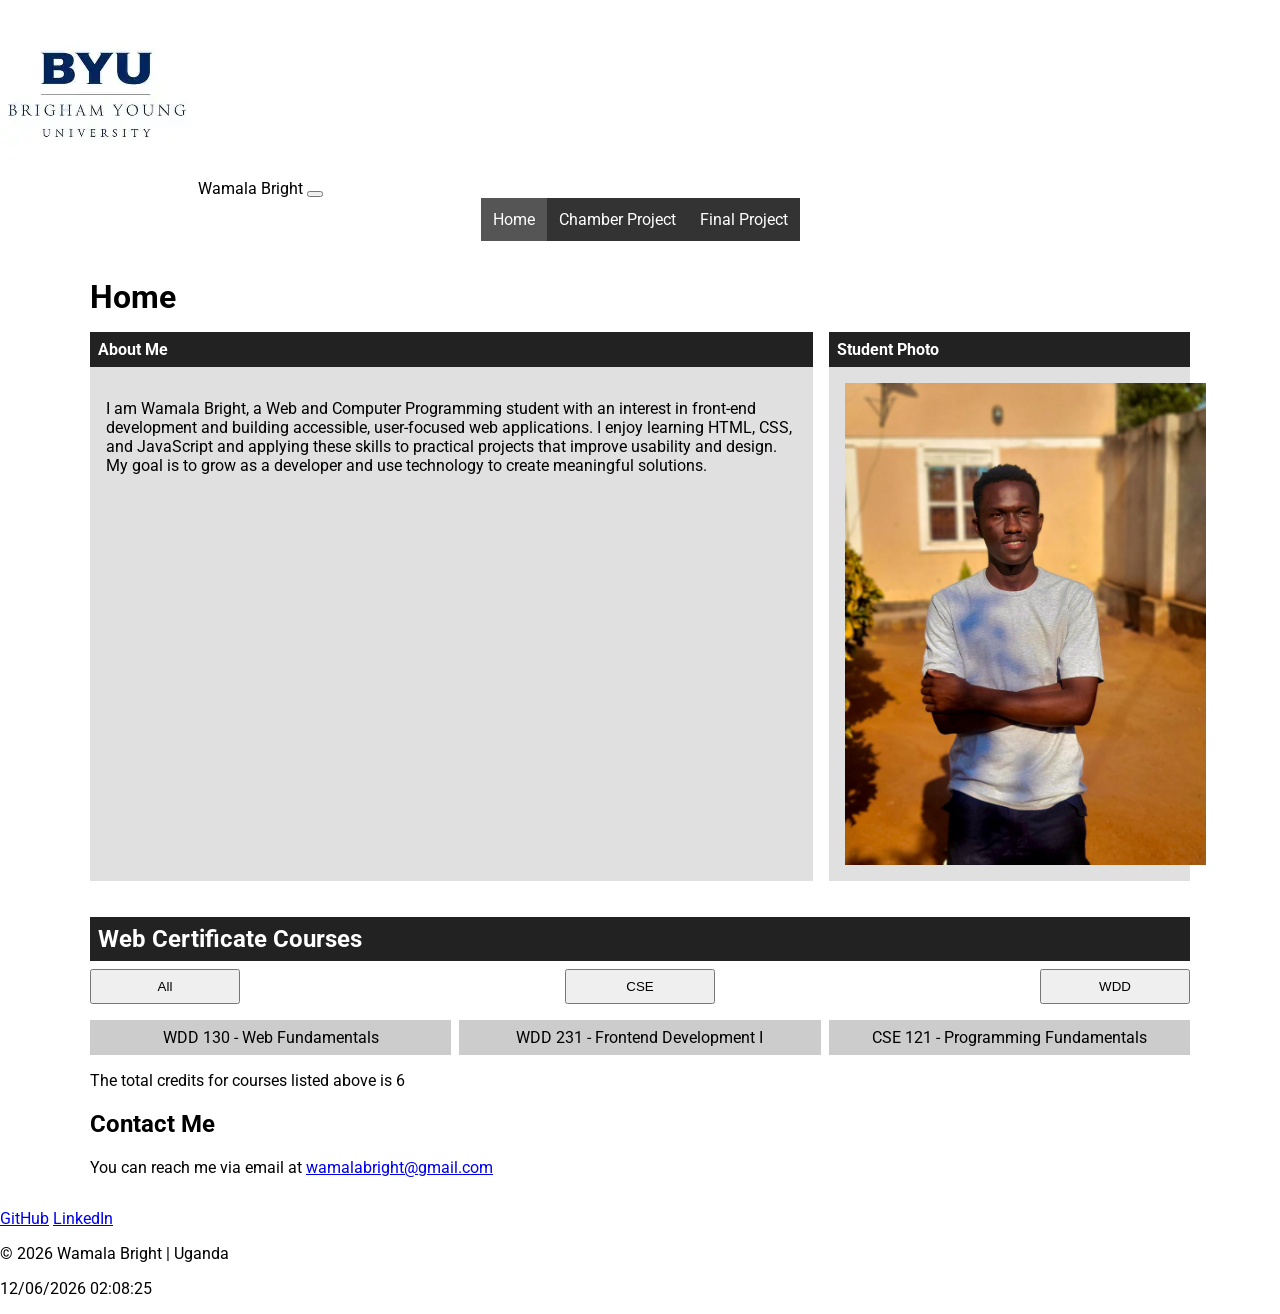
==== chamber/index.html @ 631403a4 "Front end" ====
<!DOCTYPE html>
<html lang="en">
<head>
  <meta charset="UTF-8">
  <meta name="description" content="WDD 231 course homepage, projects, resources, and notes by Bright Wamala">
  <meta name="author" content="Bright Wamala">
  <meta name="viewport" content="width=device-width, initial-scale=1.0">

  <title>WDD 231 | Home</title>

  <!-- Google Font -->
  <link rel="preconnect" href="https://fonts.googleapis.com">
  <link rel="preconnect" href="https://fonts.gstatic.com" crossorigin>
  <link href="https://fonts.googleapis.com/css2?family=Roboto&display=swap" rel="stylesheet">

  <link rel="stylesheet" href="styles/normalize.css">
  <link rel="stylesheet" href="styles/small.css">
  <link rel="stylesheet" href="styles/larger.css">

  <script src="scripts/navigation.js" defer></script>
  <script src="scripts/date.js" defer></script>
  <script src="scripts/courses.js" defer></script>
</head>

<body>
  <header>
  <img src="images/byulogo.webp" alt="Site logo">
  <span>Wamala Bright</span>
  <button id="menu"></button>
</header>

<nav>
  <ul>
    <li><a class="active" href="#">Home</a></li>
    <li><a href="directory.html">Chamber Project</a></li>
    <li><a href="#">Final Project</a></li>
  </ul>
</nav>

  <main>
  <h1>Home</h1>

  <section class="about-photo">
    <div class="card">
      <h2>About Me</h2>
      <p>
        I am Wamala Bright, a Web and Computer Programming student with an interest in front-end development and building accessible, user-focused web applications. I enjoy learning HTML, CSS, and JavaScript and applying these skills to practical projects that improve usability and design. My goal is to grow as a developer and use technology to create meaningful solutions.
      </p>
    </div>

    <div class="card">
      <h2>Student Photo</h2>
      <img src="images/profilepic.jpeg" alt="Student photo">
    </div>
  </section>

  <section class="courses">
    <h2>Web Certificate Courses</h2>

    <div class="filters">
      <button id="all">All</button>
      <button id="cse">CSE</button>
      <button id="wdd">WDD</button>
    </div>

    <div id="courses"></div>
    <p>The total credits for courses listed above is <span id="credits"></span></p>
  </section>
  <section class="contact">
  <h2>Contact Me</h2>
  <p>
    You can reach me via email at <a href="mailto:wamalabright@gmail.com">wamalabright@gmail.com</a> 
  </p>
</section>
</main>
  <footer>
    <div class="social">
      <a href="https://github.com/wamala-bright">GitHub</a>
      <a href="https://linkedin.com/in/yourprofile">LinkedIn</a>
    </div>

    <p>
      &copy; <span id="currentyear"></span> Wamala Bright | Uganda
    </p>

    <p id="lastModified"></p>
  </footer>
</body>
</html>
---- chamber/styles/small.css ----
/* -------------------- Root Colors -------------------- */
:root {
  /* Navigation */
  --nav-bg: #333;          
  --nav-hover-bg: #000;    
  --nav-text: #fff;        
  --nav-active-bg: #555;   

  /* Cards */
  --card-bg: #e0e0e0;
  --card-header-bg: #222;
  --card-header-text: #fff;

  /* Courses */
  --course-bg: #ccc;
  --course-completed-bg: #a8d5a2;

  /* Headings */
  --heading-color: #222;

  /* Body */
  --body-font: 'Roboto', sans-serif;
}

/* -------------------- Global -------------------- */
body {
  font-family: var(--body-font);
  margin: 0;
}

main {
  padding: 1rem;
}

h1 {
  margin-bottom: 1rem;
}

/* -------------------- Navigation -------------------- */
nav ul {
  display: none;
  list-style: none;
  padding: 0;
  margin: 0;
}

nav ul.open {
  display: block;
}

nav a {
  display: block;
  padding: 0.75rem;
  background: var(--nav-bg);
  color: var(--nav-text);
  text-decoration: none;
}

nav a:hover {
  background: var(--nav-hover-bg);
  color: var(--nav-text);
}

.active {
  background: var(--nav-active-bg);
  color: var(--nav-text);
}

/* -------------------- Cards -------------------- */
.card {
  background: var(--card-bg);
  margin-bottom: 1rem;
}

.card h2 {
  background: var(--card-header-bg);
  color: var(--card-header-text);
  margin: 0;
  padding: 0.5rem;
  font-size: 1rem;
}

.card p {
  padding: 1rem;
}

.card img {
  width: 100%;
  height: auto;
  display: block;
  padding: 1rem;
}

/* -------------------- About + Photo -------------------- */
.about-photo {
  display: block;
}

/* -------------------- Courses -------------------- */
.courses h2 {
  background: var(--card-header-bg);
  color: var(--card-header-text);
  padding: 0.5rem;
  margin-bottom: 0.5rem;
}

.filters {
  display: flex;
  gap: 0.5rem;
  margin-bottom: 1rem;
}

.filters button {
  flex: 1;
  padding: 0.5rem;
}

#courses {
  display: grid;
  gap: 0.5rem;
}

#courses div {
  background: var(--course-bg);
  padding: 0.5rem;
  text-align: center;
}

.completed {
  background: var(--course-completed-bg);
}
---- chamber/styles/larger.css ----
/* -------------------- Larger Screens -------------------- */
@media (min-width: 768px) {
  /* Navigation */
  nav ul {
    display: flex;
    justify-content: center;
  }

  nav a {
    background: var(--nav-bg);
    color: var(--nav-text);
  }

  nav a:hover {
    background: var(--nav-hover-bg);
    color: var(--nav-text);
  }

  .active {
    background: var(--nav-active-bg);
    color: var(--nav-text);
  }

  /* About + Photo side by side */
  .about-photo {
    display: grid;
    grid-template-columns: 2fr 1fr;
    gap: 1rem;
  }

  /* Courses grid */
  #courses {
    grid-template-columns: repeat(3, 1fr);
  }

  .filters {
    justify-content: space-between;
  }

  .filters button {
    max-width: 150px;
  }

  main {
    max-width: 1100px;
    margin: auto;
  }
}
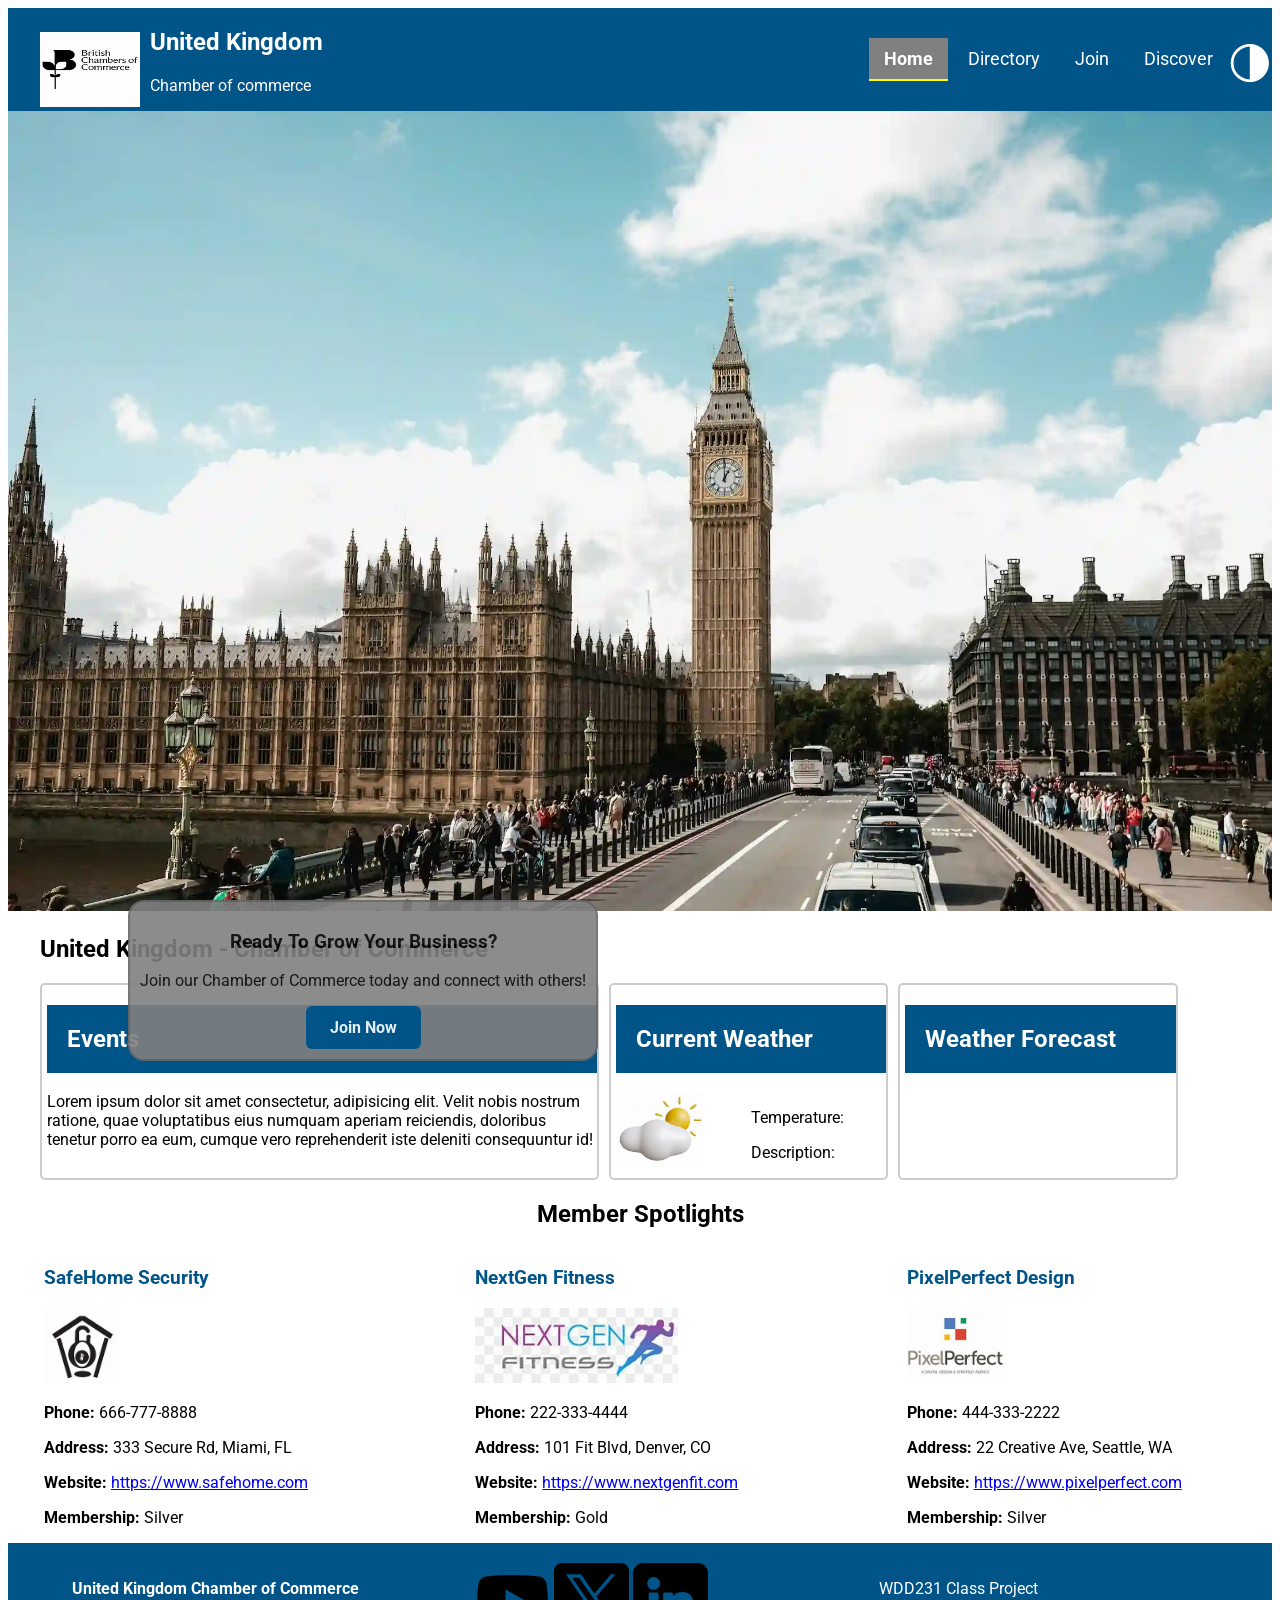
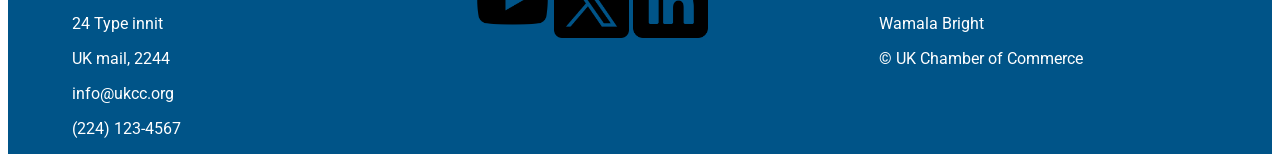
==== commit 89a788b8: "Final work" ====
--- a/chamber/index.html
+++ b/chamber/index.html
@@ -1,89 +1,110 @@
 <!DOCTYPE html>
 <html lang="en">
 <head>
-  <meta charset="UTF-8">
-  <meta name="description" content="WDD 231 course homepage, projects, resources, and notes by Bright Wamala">
-  <meta name="author" content="Bright Wamala">
-  <meta name="viewport" content="width=device-width, initial-scale=1.0">
+    <meta charset="UTF-8">
+    <meta name="viewport" content="width=device-width, initial-scale=1.0">
+    <title>United Kingdom Chamber Of Commerce | Home</title>
+    <meta name="description" content="Wamala Bright | WDD 231 - Chamber of Commerce, Home page">
+    <meta name="author" content="Wamala Bright">
+    <meta property="og:title" content="Chamber of Commerce">
+    <meta property="og:description" content="Manifest the world of business">
+    <meta property="og:image" content="https://wamala-bright.github.io/wdd231/chamber/images/logo.jpg">
+    <meta property="og:url" content="https://wamala-bright.github.io/wdd231/chamber/directory.html">
+    <link rel="preconnect" href="https://fonts.googleapis.com">
+    <link rel="preconnect" href="https://fonts.gstatic.com" crossorigin>
+    <link href="https://fonts.googleapis.com/css2?family=Fugaz+One&family=Roboto:wght@100;400&display=swap" rel="stylesheet">
+    <link rel="icon" href="favicon.ico">
+    <link rel="stylesheet" href="styles/normalize.css">
+    <link rel="stylesheet" href="styles/directory.css">
+    <script src="scripts/directory.js" defer></script>
+    <script src="scripts/weather.js" defer></script>
+    <script src="scripts/spotlight.js" defer></script>
+</head>
+<body>
+    <header>
+        <div class="logo">
+            <img src="images/logo.jpg" alt="logo">
+            <div>
+                <h2>United Kingdom</h2>
+                <p>Chamber of commerce</p>
+            </div>
+        </div>
+        <nav class="navbar">
+            <ul class="nav-links" id="nav-links">
+                <li><a href="index.html" class="active">Home</a></li>
+                <li><a href="directory.html">Directory</a></li>
+                <li><a href="join.html">Join</a></li>
+                <li><a href="discover.html">Discover</a></li>
+            </ul>
+            <div class="circle">◑</div>
+            <div id="hamburger">&#9776;</div>
+        </nav>
+    </header>
+    <main>
+        <div class="hero">
+            <picture>
+                <source srcset="images/uk-image2.webp" media="(min-width: 768px)">
+                <source srcset="images/uk-image.webp" media="(max-width: 480px)">
+                <img src="images/uk-image2.webp" alt="Hero image of the place">
+            </picture>
+        </div>
+        <div class="cta">
+            <h3>Ready To Grow Your Business?</h3>
+            <p>Join our Chamber of Commerce today and connect with others!</p>
+            <a href="join.html" class="cta-button">Join Now</a>
+        </div>
 
-  <title>WDD 231 | Home</title>
+        <section>
+            <h1>United Kingdom - Chamber of Commerce</h1>
 
-  <!-- Google Font -->
-  <link rel="preconnect" href="https://fonts.googleapis.com">
-  <link rel="preconnect" href="https://fonts.gstatic.com" crossorigin>
-  <link href="https://fonts.googleapis.com/css2?family=Roboto&display=swap" rel="stylesheet">
+            <div class="content">
+                <div class="events">
+                    <h2>Events</h2>
+                    <p>Lorem ipsum dolor sit amet consectetur, adipisicing elit. Velit nobis nostrum ratione, quae voluptatibus eius numquam aperiam reiciendis, doloribus tenetur porro ea eum, cumque vero reprehenderit iste deleniti consequuntur id!</p>
+                </div>   
 
-  <link rel="stylesheet" href="styles/normalize.css">
-  <link rel="stylesheet" href="styles/small.css">
-  <link rel="stylesheet" href="styles/larger.css">
+                <div class="data">
+                    <h2><span>Current Weather</span></h2>
+                    <div class="info">
+                        <div>
+                            <img src="images/weather-icon.jpg" width="70" alt="weather icon" class="weather-icon">
+                        </div>
+                        <div class="current-weather">
+                            <p>Temperature: <span id="current-temp"></span></p>
+                            <p>Description: <span id="weather-desc"></span></p>                                  
+                        </div>
+                    </div>    
+                </div>
 
-  <script src="scripts/navigation.js" defer></script>
-  <script src="scripts/date.js" defer></script>
-  <script src="scripts/courses.js" defer></script>
-</head>
-
-<body>
-  <header>
-  <img src="images/byulogo.webp" alt="Site logo">
-  <span>Wamala Bright</span>
-  <button id="menu"></button>
-</header>
-
-<nav>
-  <ul>
-    <li><a class="active" href="#">Home</a></li>
-    <li><a href="directory.html">Chamber Project</a></li>
-    <li><a href="#">Final Project</a></li>
-  </ul>
-</nav>
-
-  <main>
-  <h1>Home</h1>
-
-  <section class="about-photo">
-    <div class="card">
-      <h2>About Me</h2>
-      <p>
-        I am Wamala Bright, a Web and Computer Programming student with an interest in front-end development and building accessible, user-focused web applications. I enjoy learning HTML, CSS, and JavaScript and applying these skills to practical projects that improve usability and design. My goal is to grow as a developer and use technology to create meaningful solutions.
-      </p>
-    </div>
-
-    <div class="card">
-      <h2>Student Photo</h2>
-      <img src="images/profilepic.jpeg" alt="Student photo">
-    </div>
-  </section>
-
-  <section class="courses">
-    <h2>Web Certificate Courses</h2>
-
-    <div class="filters">
-      <button id="all">All</button>
-      <button id="cse">CSE</button>
-      <button id="wdd">WDD</button>
-    </div>
-
-    <div id="courses"></div>
-    <p>The total credits for courses listed above is <span id="credits"></span></p>
-  </section>
-  <section class="contact">
-  <h2>Contact Me</h2>
-  <p>
-    You can reach me via email at <a href="mailto:wamalabright@gmail.com">wamalabright@gmail.com</a> 
-  </p>
-</section>
-</main>
-  <footer>
-    <div class="social">
-      <a href="https://github.com/wamala-bright">GitHub</a>
-      <a href="https://linkedin.com/in/yourprofile">LinkedIn</a>
-    </div>
-
-    <p>
-      &copy; <span id="currentyear"></span> Wamala Bright | Uganda
-    </p>
-
-    <p id="lastModified"></p>
-  </footer>
+                <div class="weather">
+                    <h2>Weather Forecast</h2>   
+                    <div id="forecast" class="forecast"></div>                  
+                </div>
+            </div>
+        </section>
+        <h2 class="spot">Member Spotlights</h2>
+        <div id="spotlights" class="spotlight-container">
+        </div>
+    </main>
+    <footer>
+        <div>
+            <p><strong>United Kingdom Chamber of Commerce</strong></p>
+            <p>24 Type innit</p>
+            <p>UK mail, 2244</p>
+            <p>info@ukcc.org</p>
+            <p>(224) 123-4567</p>
+        </div>
+        <div>
+            <img src="images/youtube.png" alt="youtube logo" width="60"> 
+            <img src="images/twitter.png" alt="twitter logo" width="60">
+            <img src="images/linkedin.png" alt="linkedIn logo" width="60">
+        </div>
+        <div>
+            <p>WDD231 Class Project</p>
+            <p>Wamala Bright</p>
+            <p>©<span id="currentyear"></span> UK Chamber of Commerce</p>
+            <p id="lastModified"></p>
+        </div>
+    </footer>
 </body>
 </html>
--- a/chamber/styles/directory.css
+++ b/chamber/styles/directory.css
@@ -0,0 +1,644 @@
+
+/* Directory css */
+:root {
+    --primary-color:  #005488;
+}
+
+
+body {
+    font-family: "Roboto", serif;
+    /* max-width: fit-content; */
+}
+
+.logo {
+    display: grid;
+    grid-template-columns: 1fr auto;
+    padding-left: 2rem;
+    gap: 10px;
+}
+
+.logo img {
+    width: 100px;
+    padding-top: 1.5rem;
+}
+
+.circle {
+    font-size: 50px;
+}
+
+header h2 {
+    color: white;
+}
+
+header p {
+    color: white;
+}
+
+header {
+    display: flex;
+    justify-content: space-between;
+    background-color: var(--primary-color);
+}
+
+
+.navbar {
+    display: flex;
+    justify-content: space-between;
+    align-items: center;
+    color: white;
+    /* padding: 15px 20px; */
+}
+
+nav a:hover {
+	font-weight: 400;
+	text-decoration: underline;
+	text-decoration-color: gray;
+}
+
+/* Hamburger Button */
+#hamburger {
+    font-size: 30px;
+    cursor: pointer;
+    display: block;  /* Visible on small screens */
+}
+
+
+.nav-links {
+    display: none; /* Navigation Links (Hidden by Default) */
+    flex-direction: column;
+    position: absolute;
+    top: 60px;
+    right: 0px;
+    background: var(--primary-color);
+    width: 100%;
+    text-align: center;
+    padding: 10px 0px;
+    z-index: 3;
+}
+
+.nav-links.active {
+    display: flex;
+}
+
+.nav-links li {
+    padding: 10px 0px;
+}
+
+.nav-links a {
+    text-decoration: none;
+    color: white;
+    font-size: 18px;
+    padding: 10px 15px;
+    display: block;
+}
+
+#hamburger.active {
+    content: "✖"; /* Change to 'X' when menu is active */
+    z-index: 4;
+}
+
+@media (min-width: 800px) {
+    /* Remove Hamburger on Large Screens */
+    #hamburger {
+         display: none; /* Hide hamburger */
+     }
+ 
+     /* Show Navigation Links Normally */
+     .nav-links {
+         display: flex !important; /* Ensure links are always visible */
+         flex-direction: row;
+         gap: 5px;
+         position: static;
+         background: none;
+         width: auto;
+         padding: 0px;
+     }
+ 
+     .nav-links li {
+         display: inline;
+    }
+ 
+    .nav-links a {
+         padding: 10px 15px;
+    }
+
+    .content {
+        display: grid;
+        grid-template-columns: 2fr 1fr 1fr;
+        gap: 10px;
+    }
+
+    #members-container {
+        display: grid;
+        grid-template-columns: repeat(auto-fit, minmax(250px, 1fr));   
+        gap: 30px;
+        justify-items: center;
+    }
+
+    .spotlight-container {
+        display: grid;
+        grid-template-columns: repeat(auto-fit, minmax(250px, 1fr));   
+        gap: 30px;
+        justify-items: center;
+    }
+    
+    footer {
+        display: grid;
+        grid-template-columns: 1fr 1fr 1fr;
+        padding-left: 4rem;
+        padding-top: 20px;
+    }        
+}
+
+.hero img {
+    width: 100%;
+    height: 800px;
+    object-fit: cover;
+    position: relative;
+}
+
+.ticket {
+    position: absolute;
+    top: 120%;
+    left: 45%;
+    padding: 20px;
+    border-radius: 1rem;
+    opacity: 0.7;
+    cursor: pointer;
+}
+
+.events, .data, .weather {
+    border: 2px solid rgb(0 0 0/ .2); 
+    border-radius: 5px;
+    padding-left: 5px;
+}
+
+.info {
+    display: grid;
+    grid-template-columns: 1fr 1fr;
+}
+
+.content h2 {
+    background-color: #005488;
+    color: white;
+    padding: 20px;
+}
+
+section {
+    width: 90%;
+    margin-left: 2rem; 
+}
+
+.menu {
+	margin: 1rem auto;
+	padding: 0.5rem;
+	text-align: center;
+}
+
+#members-container.list {
+    display: block;
+    width: 100%;
+    padding: 5px;
+}
+
+#members-container.list img {
+    display: none;
+}
+
+#members-container.list .member-card:nth-child(odd) {
+    background-color: #bbb;
+    padding: 5px;
+}
+
+
+footer {
+    background-color: var(--primary-color);
+    color: white;
+    gap: 10px;
+}
+
+img {
+	width: auto;
+	height: 75px;
+} 
+
+
+
+
+
+/* Home CSS */
+/* .action {
+    position: absolute;
+    top: 130%;
+    left: 80%;
+    padding: 30px;
+    border-radius: 1rem;
+    cursor: pointer; 
+    box-shadow: 10px 10px 10px 10px rgba(0, 0, 0, 0.7);
+} */
+
+.cta {
+    position: absolute;
+    border: 2px solid rgba(0 0 0 / .2);
+    top: 100%;
+    background-color: gray;
+    text-align: center;
+    border-radius: 1rem;
+    padding: 10px;
+    left: 10%;
+    object-fit: cover;
+    opacity: 0.9;
+
+}
+
+.cta h3 {
+    color: black;
+}
+
+.cta-button {
+    display: inline-block;
+    padding: 0.75rem 1.5rem;
+    background-color: var(--primary-color);
+    color: white;
+    text-decoration: none;
+    font-weight: bold;
+    border-radius: 6px;
+    transition: background-color 0.3s ease;
+    cursor: pointer;
+}
+
+.cta-button:hover {
+    background-color: #005fa3;
+}
+
+.spot {
+    text-align: center;
+}
+
+/* .active {
+    font-weight: bold;
+    border-bottom: 2px soild yellow;
+} */
+
+.nav-links a.active {
+    background-color: gray;
+    font-weight: bold;
+    border-bottom: 2px solid #ffff00; 
+}
+
+@media (max-width: 320px) {
+    .content {
+        display: flex;
+    }
+}
+
+/* Join CSS */
+/* body {
+    font-family: Arial, sans-serif;
+    margin: 0;
+    padding: 0;
+  } */
+
+
+  
+.form-layout {
+    display: flex;
+    flex-direction: column;
+    padding: 1rem;
+}
+
+@media (min-width: 768px) {
+    .form-layout {
+        flex-direction: row;
+        justify-content: space-between;
+    }
+}
+
+.form-container {
+    flex: 2;
+    /* max-width: 500px; */
+}
+
+
+
+.cards-container {
+    flex: 1;
+    display: grid;
+    gap: 1rem;
+    margin-top: 2rem;
+    animation: fadeInCards 1.5s ease-in;
+}
+
+.cards-container h2 {
+    text-align: center;
+    border-bottom: 2px solid black;
+}
+
+.info-btn {
+    padding: 10px;
+    display: inline-block;
+    border-radius: 8px;
+    background-color: var(--primary-color);
+    color: white;
+}
+
+.card {
+    background: #f9f9f9;
+    padding: 1rem;
+    border-radius: 0px 50px;
+    box-shadow: 0px 4px 6px rgba(0,0,0,0.1);
+    transition: transform 0.4s;
+    border-left: 5px solid gray;
+}
+
+.card:hover {
+    transform: scale(1.05);
+}
+
+@keyframes fadeInCards {
+    0% { opacity: 0; transform: translateY(20px); }
+    100% { opacity: 1; transform: translateY(0); } 
+}
+
+/* Modal styles */
+
+
+ .modal-content {
+    background: white;
+    padding: 2rem;
+    margin: 10% auto;
+    width: 80%;
+    max-width: 500px;
+    border-radius: 8px;
+} 
+
+.close-modal {
+    float: right;
+    cursor: pointer;
+    padding: 6px;
+    border-radius: 4px;
+    background-color: var(--primary-color);
+    color: white;
+}
+
+form {
+    border: 1px solid rgb(0 0 0/ .1);
+    padding: 40px;
+    border-radius: 8px;
+    box-shadow: 0px 4px 6px rgba(0,0,0,0.2);
+    transition: transform 0.5s;
+}
+
+
+.form-group {
+    margin-bottom: 20px;
+}
+
+.form-group label {
+    display: block;
+    margin-bottom: 5px;
+    font-weight: bold;
+    color: var(--primary-color);
+    padding: 5px;
+    width: 100%;
+}
+
+.form-group input, 
+.form-group select, 
+.form-group textarea {
+    width: 100%;
+    padding: 10px;
+    border: 1px solid #ddd;
+    border-radius: 4px;
+    font-size: 1rem;
+}
+
+.form-group textarea {
+    height: 120px;
+    resize: vertical;
+}
+
+.submit {
+    padding: 20px;
+    border-radius: 5px;
+    width: 100%;
+    cursor: pointer;
+    color: white;
+    background-color: var(--primary-color);
+}
+
+.membership-modal {
+    border-radius: 10px;
+    padding: 20px;
+    border: 1px solid black;
+}
+
+.modal-content h2, h3 {
+    color: var(--primary-color);
+}
+
+::backdrop {
+    background: rgba(0,0,0,0.8);
+  }
+
+.application-summary {
+    background-color: #ffffff;
+    padding: 20px;
+    margin: 20px auto;
+    width: 90%;
+    max-width: 500px;
+    border-radius: 8px;
+    box-shadow: 0px 0px 10px rgba(0, 0, 0, 0.1);
+}
+
+.thanks {
+    color: var(--primary-color);
+    text-align: center;
+}
+
+.summary-data {
+    border: 1px solid #bbb;
+    box-shadow: 0px 6px 10px rgba(0, 0, 0, 0.1);
+    padding: 8px;
+    margin: 1rem;
+    border-radius: 5px;
+    border-left: 3px solid gray;
+}
+
+.home-btn {
+    border: 1px solid rgba(0, 0, 0, 0.5);
+    text-decoration: none;
+    padding: 8px;
+    margin: 10rem;
+    border-radius: 4px;
+    background-color: var(--primary-color);
+    color: white;
+}
+
+/* Discover css */
+
+.heading-wrapper {
+    text-align: center;
+}
+
+.discover {
+    display: inline-block;
+}
+
+.discover::after {
+    content: "";
+    width: 200px;
+    height: 4px;
+    display: block;
+    background-color: var(--primary-color);
+    margin-left: 4rem;
+}
+
+/*Discover page styles */
+
+/* (mobile default) */
+#gallery {
+    display: grid;
+    grid-template-columns: 1fr;
+    gap: 20px;
+    margin: 20px;
+}
+
+/* Base card styles */
+.grid-item {
+    background-color: #f9f9f9;
+    padding: 15px;
+    border-radius: 8px;
+    box-shadow: 0 2px 5px rgba(0, 0, 0, 0.1);
+    text-align: center;
+}
+
+/* Default figure layout: stacked (mobile) */
+.grid-item figure {
+    margin: 0;
+    padding: 0;
+}
+
+/* All card images */
+.grid-item img {
+    width: 300px;
+    height: 200px;
+    border-radius: 8px;
+    transition: transform 0.5s;
+}
+
+.grid-item img:hover {
+    transform: scale(1.1);
+}
+
+.grid-item h2 {
+    color: #004d99;
+    margin: 10px 0;
+}
+
+.grid-item address {
+    /* font-style: normal; */
+    color: #555;
+    margin-bottom: 10px;
+}
+
+.grid-item p {
+    color: #333;
+    margin-bottom: 15px;
+}
+
+.grid-item button {
+    background-color: #004d99;
+    color: white;
+    border: none;
+    padding: 10px 20px;
+    border-radius: 5px;
+    cursor: pointer;
+    transition: background-color 0.3s;
+    transition: transform 0.5s;
+}
+
+.grid-item button:hover {
+    background-color: #003366;
+    transform: scale(1.05);
+}
+
+/* Medium screens (768px - 1023px): Single column grid with side-by-side layout using named grid areas */
+@media (min-width: 768px) and (max-width: 1023px) {
+    .grid-item figure {
+        display: grid;
+        grid-template-columns: 40% 60%;
+        grid-template-areas: "img text";
+        align-items: center;
+        column-gap: 15px;
+    }
+    .grid-item img {
+        grid-area: img;
+        width: 300px;
+        height: 200px;
+    }
+
+    .grid-item figcaption {
+        grid-area: text;
+        text-align: left;
+        padding: 0;
+    }
+    .grid-item h2 {
+        margin-top: 0;
+    }
+}
+
+/* Large screens (1024px and up): Two-column grid with the same side-by-side card layout */
+@media (min-width: 1024px) {
+    #gallery {
+         grid-template-columns: repeat(2, 1fr);
+    }
+    .grid-item figure {
+         display: grid;
+         grid-template-columns: 40% 60%;
+         grid-template-areas: "img text";
+         align-items: center;
+         column-gap: 15px;
+    }
+    .grid-item img {
+         grid-area: img;
+         width: 100%;
+    }
+    .grid-item figcaption {
+         grid-area: text;
+         text-align: left;
+         padding: 0;
+    }
+    .grid-item h2 {
+         margin-top: 0;
+    }
+}
+
+/* Extra large screens (1200px and up): Two-column grid with increased spacing using the same grid areas */
+@media (min-width: 1200px) {
+    #gallery {
+         grid-template-columns: repeat(2, 1fr);
+         gap: 30px;
+         margin: 30px;
+    }
+    .grid-item figure {
+         display: grid;
+         grid-template-columns: 40% 60%;
+         grid-template-areas: "img text";
+         align-items: center;
+         column-gap: 15px;
+    }
+    .grid-item img {
+         grid-area: img;
+         width: 100%;
+         max-height: 350px;
+    }
+    .grid-item figcaption {
+         grid-area: text;
+         text-align: left;
+         padding: 0;
+    }
+    .grid-item h2 {
+         margin-top: 0;
+    }
+}
